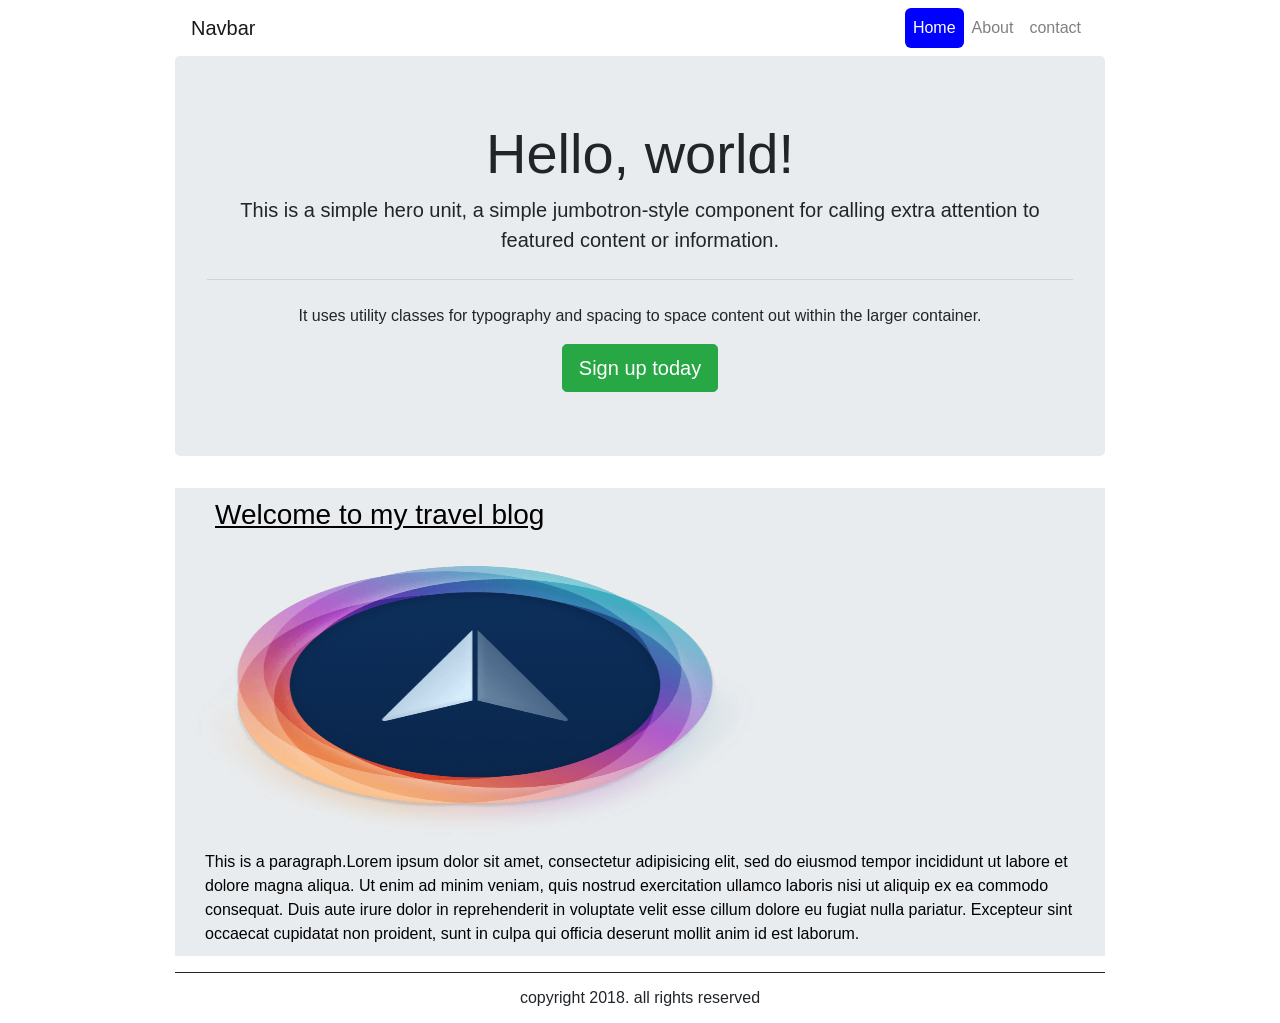
==== index.html @ 384a4b80 "first commit" ====
<!DOCTYPE html>
<html>
<head>
	<title>Narrow jumbotron</title>
	<link rel="stylesheet" href="https://stackpath.bootstrapcdn.com/bootstrap/4.1.3/css/bootstrap.min.css" integrity="sha384-MCw98/SFnGE8fJT3GXwEOngsV7Zt27NXFoaoApmYm81iuXoPkFOJwJ8ERdknLPMO" crossorigin="anonymous">
	<link rel="stylesheet" type="text/css" href="style.css">
</head>
<body>
	<div class="container">
		<div class="nav">
			<nav class="navbar navbar-expand-lg navbar-light main-nav">
  <a class="navbar-brand" href="#">Navbar</a>
  <button class="navbar-toggler" type="button" data-toggle="collapse" data-target="#navbarNavDropdown" aria-controls="navbarNavDropdown" aria-expanded="false" aria-label="Toggle navigation">
    <span class="navbar-toggler-icon"></span>
  </button>
  <div class="collapse navbar-collapse" id="navbarNavDropdown">
    <ul class="navbar-nav">
      <li class="nav-item active">
        <a class="nav-link" href="index.html">Home <span class="sr-only">(current)</span></a>
      </li>
      <li class="nav-item">
        <a class="nav-link" href="about.html">About</a>
      </li>
      <li class="nav-item">
        <a class="nav-link" href="contact.html">contact</a>
      </li>
     
      </li>
    </ul>
  </div>
</nav>
		</div>
		<div class="jumbotron">
  <h1 class="display-4">Hello, world!</h1>
  <p class="lead">This is a simple hero unit, a simple jumbotron-style component for calling extra attention to featured content or information.</p>
  <hr class="my-4">
  <p>It uses utility classes for typography and spacing to space content out within the larger container.</p>
  <a class="btn btn-success btn-lg" href="#" role="button">Sign up today</a>
</div>
<div class="blog">
	<h3>Welcome to my travel blog</h3>
	<img src="logo.png" width="600px" height="300px">
	<p>This is a paragraph.Lorem ipsum dolor sit amet, consectetur adipisicing elit, sed do eiusmod
	tempor incididunt ut labore et dolore magna aliqua. Ut enim ad minim veniam,
	quis nostrud exercitation ullamco laboris nisi ut aliquip ex ea commodo
	consequat. Duis aute irure dolor in reprehenderit in voluptate velit esse
	cillum dolore eu fugiat nulla pariatur. Excepteur sint occaecat cupidatat non
	proident, sunt in culpa qui officia deserunt mollit anim id est laborum.</p>
	
</div>

<div class="footer">
		copyright 2018. all rights reserved
		
	</div>
	</div>

</body>
</html>
---- style.css ----
.main-nav{
  width: 100%;
}
ul.navbar-nav{
    position: absolute;
    right: 0;
}
#navbarNavDropdown{
  position: relative;
}

.nav-item.active
{
background-color: blue;
border-radius: 6px;
}
.nav-item.active a.nav-link{
  color: white !important;
}

.jumbotron{
  text-align: center;
}

.footer{
  line-height: 50px;
  border-top: 1px solid;
  text-align: center;
}
.container{
  width: 960px;
}
.blog
{
  background-color:#E9ECEF;
  color:black;
}
.blog h3{
  padding-left: 40px;
  padding-top: 10px;
  text-decoration: underline;
}
.blog p{
  padding: 10px 30px;
}
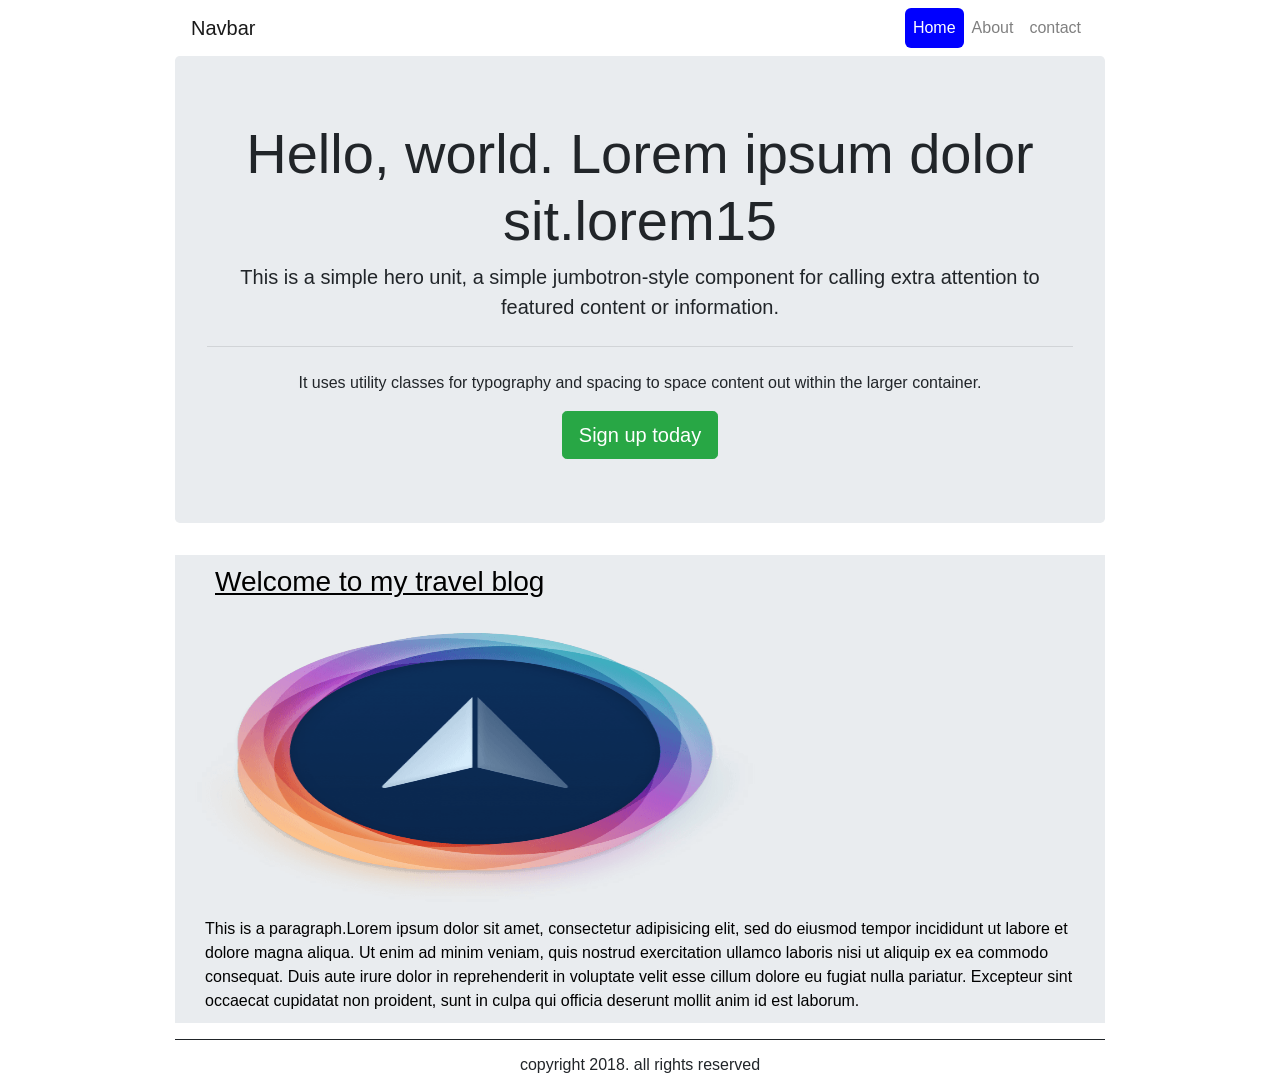
==== commit c78ffb2c: "1" ====
--- a/index.html
+++ b/index.html
@@ -1,7 +1,7 @@
 <!DOCTYPE html>
 <html>
 <head>
-	<title>Narrow jumbotron</title>
+	<title>Narrow jumbotrons</title>
 	<link rel="stylesheet" href="https://stackpath.bootstrapcdn.com/bootstrap/4.1.3/css/bootstrap.min.css" integrity="sha384-MCw98/SFnGE8fJT3GXwEOngsV7Zt27NXFoaoApmYm81iuXoPkFOJwJ8ERdknLPMO" crossorigin="anonymous">
 	<link rel="stylesheet" type="text/css" href="style.css">
 </head>
@@ -31,7 +31,7 @@
 </nav>
 		</div>
 		<div class="jumbotron">
-  <h1 class="display-4">Hello, world!</h1>
+  <h1 class="display-4">Hello, world. Lorem ipsum dolor sit.lorem15</h1>
   <p class="lead">This is a simple hero unit, a simple jumbotron-style component for calling extra attention to featured content or information.</p>
   <hr class="my-4">
   <p>It uses utility classes for typography and spacing to space content out within the larger container.</p>
